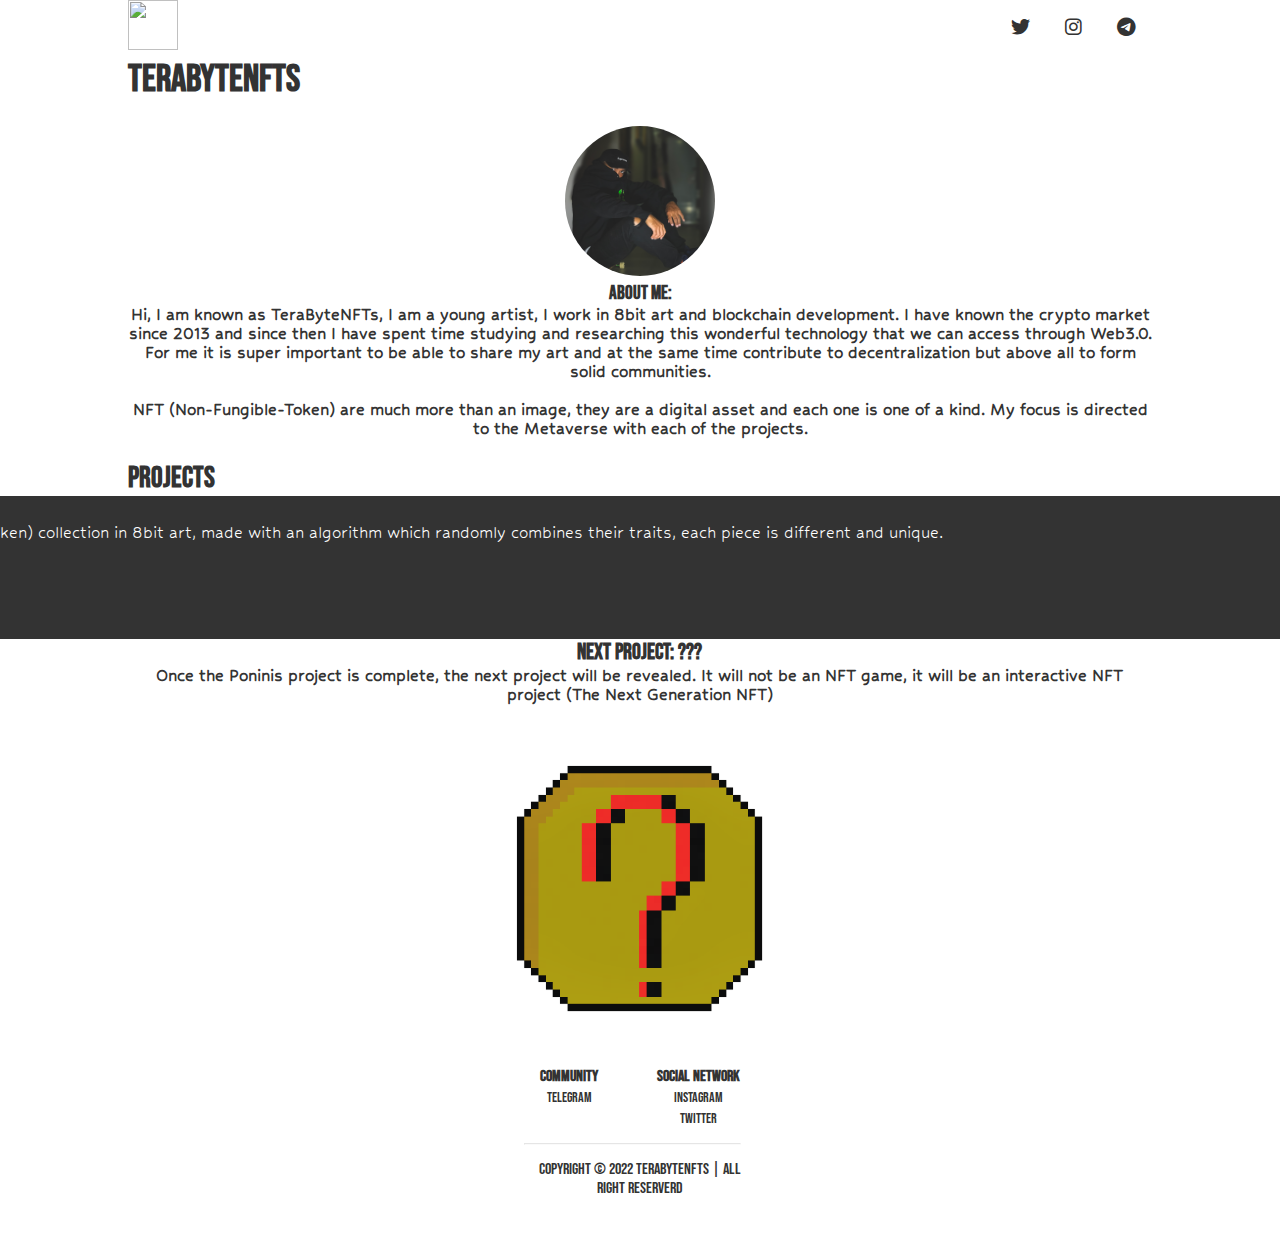
==== index.html @ f29d37ec "fix response" ====
<!DOCTYPE html>
<html lang="en">
<head>
    <meta charset="UTF-8">
    <link rel="icon" href="./public/favicon.ico" />
    <meta http-equiv="X-UA-Compatible" content="IE=edge">
    <meta name="viewport" content="width=device-width, initial-scale=1.0">
    <meta name="description"
    content="This is the official website of TeraByteNFTs, Find NFT Collections, NFT Communities, NFT Projects, Blockchain Development in 8bit art for the metaverse." />
  <link rel="manifest" href="./public/manifest.json">
  <link rel="stylesheet" href="https://cdnjs.cloudflare.com/ajax/libs/font-awesome/6.0.0-beta2/css/all.min.css">
  <script src="https://code.jquery.com/jquery-3.6.0.min.js"></script>
  <link rel="stylesheet" href="./css/style.css">
    <title>TeraByteNFTs</title>
</head>

<body>
    <navbar>
        <div class="container">
            <span class="menu-icon"><i class="fa-solid fa-bars"></i></span>
            <nav class="navegation redes">
                <ul>
                  <li><img src="https://storage.googleapis.com/poninis/terabytenfts_logo.svg" style="width: 50px; height: 50px;">
                  </li>
                </ul>
                <ul class="navbar-nav gap-4" id="SocialNetwork">
                  <li class="nav-item">
                    <a href="https://www.twitter.com/terabytenfts/" class="twitter" target="_blank" alt="Twitter"><i
                        class="fab fa-twitter"></i></a>
                  </li>
                  <li class="nav-item">
                    <a href="https://www.instagram.com/terabytenfts/" class="instagram" target="_blank" alt="Instagram"><i
                        class="fab fa-instagram"></i></a>
                  </li>
                  <li class="nav-item">
                    <a href="https://t.me/+BkspyxBucRgwZjVh" class="telegram" target="_blank" alt="Telegram"><i class="fab fa-telegram"></i></a>
                  </li>
                </ul>
            </nav>
        </div>
    </navbar>

    <header>
        <div class="container">
            <h1>TeraByteNFTs</h1>
        </div>
        <br>
        <div class="about container">
            <img src="./assets/tera.jpg" alt="TeraByteNFTs" style="border-radius: 100px; width: 150px; height: 150px;">
            <div class="aboutme">
            <ul>
                <h4>About Me:</h4>
                <p style="font-family: Hubballi, cursive; font-weight: 800;">
                  Hi, I am known as TeraByteNFTs, I am a young artist, I work in 8bit art and blockchain development.
                  I have known the crypto market since 2013 and since then I have spent time studying and researching this wonderful technology that we can access through Web3.0.
                  For me it is super important to be able to share my art and at the same time contribute to decentralization but above all to form solid communities.
                  <br><br>
                  NFT (Non-Fungible-Token) are much more than an image, they are a digital asset and each one is one of a kind.
                  My focus is directed to the Metaverse with each of the projects.
                </p>
            </ul>
            </div>
            <br>
        </div>
        <div class="container">
            <h2>Projects</h2>
        </div>
    </header>

    <section>
        <div class="infoSection container">
            <h3>Poninis:</h3>
            <p style="font-family: Hubballi, cursive;">
                Poninis is a NFT (Non-Fungible-Token) collection in 8bit art, 
                made with an algorithm which randomly combines their traits, 
                each piece is different and unique. <!-- For more info > <a href="https://poninis.com" target="_blank" style="color: #fff; text-decoration: none;">Click</a> < -->
            </p>
        </div>
        <br>
        <div class="slideNFT">
          <div class="slide-track">
            <div class="slide">
                <img src="https://storage.googleapis.com/poninis/assets%20poninis/2529.png">
            </div>
            <div class="slide">
                <img src="https://storage.googleapis.com/apinft/74a495a63a2e161338e0ab4cc1fd903c7edd083a">
            </div>
            <div class="slide">
                <img src="https://storage.googleapis.com/apinft/5f59f1e19a595c578b26fa6a75fa68b7216d62f0">
            </div>
            <div class="slide">
                <img src="https://storage.googleapis.com/poninis/assets%20poninis/3652.png">
            </div>
            <div class="slide">
                <img src="https://storage.googleapis.com/apinft/6ca893802d1cfb69ba311dc82d275d6dacc5520f">
            </div>
            <div class="slide">
                <img src="https://storage.googleapis.com/poninis/assets%20poninis/3087.png">
            </div>
            <div class="slide">
                <img src="https://storage.googleapis.com/poninis/assets%20poninis/4295.png">
            </div>
            <div class="slide">
                <img src="https://storage.googleapis.com/apinft/5cad403ae0e19ad06615a4509aabff33aa8fc659">
            </div>
            <div class="slide">
                <img src="https://storage.googleapis.com/poninis/assets%20poninis/3170.png">
            </div>
            
            <div class="slide">
              <img src="https://storage.googleapis.com/poninis/assets%20poninis/2529.png">
            </div>
            <div class="slide">
                <img src="https://storage.googleapis.com/apinft/74a495a63a2e161338e0ab4cc1fd903c7edd083a">
            </div>
            <div class="slide">
                <img src="https://storage.googleapis.com/apinft/5f59f1e19a595c578b26fa6a75fa68b7216d62f0">
            </div>
            <div class="slide">
                <img src="https://storage.googleapis.com/poninis/assets%20poninis/3652.png">
            </div>
            <div class="slide">
                <img src="https://storage.googleapis.com/apinft/6ca893802d1cfb69ba311dc82d275d6dacc5520f">
            </div>
            <div class="slide">
                <img src="https://storage.googleapis.com/poninis/assets%20poninis/3087.png">
            </div>
            <div class="slide">
                <img src="https://storage.googleapis.com/poninis/assets%20poninis/4295.png">
            </div>
            <div class="slide">
                <img src="https://storage.googleapis.com/apinft/5cad403ae0e19ad06615a4509aabff33aa8fc659">
            </div>
            <div class="slide">
                <img src="https://storage.googleapis.com/poninis/assets%20poninis/3170.png">
            </div>
          </div>
          <!-- NFT slide 2 -->
          <div class="slide-track2">
            <div class="slide">
              <img src="https://storage.googleapis.com/poninis/assets%20poninis/608.png">
            </div>
            <div class="slide">
                <img src="https://storage.googleapis.com/poninis/assets%20poninis/426.png">
            </div>
            <div class="slide">
                <img src="https://storage.googleapis.com/poninis/assets%20poninis/189.png">
            </div>
            <div class="slide">
                <img src="https://storage.googleapis.com/poninis/assets%20poninis/485.png">
            </div>
            <div class="slide">
                <img src="https://storage.googleapis.com/poninis/assets%20poninis/415.png">
            </div>
            <div class="slide">
                <img src="https://storage.googleapis.com/poninis/assets%20poninis/906.png">
            </div>
            <div class="slide">
                <img src="https://storage.googleapis.com/poninis/assets%20poninis/795.png">
            </div>
            <div class="slide">
                <img src="https://storage.googleapis.com/poninis/assets%20poninis/640.png">
            </div>
            <div class="slide">
                <img src="https://storage.googleapis.com/poninis/assets%20poninis/2741.png">
            </div>
            
            <div class="slide">
              <img src="https://storage.googleapis.com/poninis/assets%20poninis/608.png">
            </div>
            <div class="slide">
                <img src="https://storage.googleapis.com/poninis/assets%20poninis/426.png">
            </div>
            <div class="slide">
                <img src="https://storage.googleapis.com/poninis/assets%20poninis/189.png">
            </div>
            <div class="slide">
                <img src="https://storage.googleapis.com/poninis/assets%20poninis/485.png">
            </div>
            <div class="slide">
                <img src="https://storage.googleapis.com/poninis/assets%20poninis/415.png">
            </div>
            <div class="slide">
                <img src="https://storage.googleapis.com/poninis/assets%20poninis/906.png">
            </div>
            <div class="slide">
                <img src="https://storage.googleapis.com/poninis/assets%20poninis/795.png">
            </div>
            <div class="slide">
                <img src="https://storage.googleapis.com/poninis/assets%20poninis/640.png">
            </div>
            <div class="slide">
                <img src="https://storage.googleapis.com/poninis/assets%20poninis/2741.png">
            </div>
          </div>
        </div>
        <br>
    </section>

    <article>
        <div class="main container">
            <h3>Next Project: ???</h3>
            <div class="main2">
            <p style="font-family: Hubballi, cursive; font-weight: 800;">Once the Poninis project is complete, the next project will be revealed.
              It will not be an NFT game, it will be an interactive NFT project (The Next Generation NFT)</p>
            <div class="imgUnrevealed">
              <img class="unrevealed" src="./assets/unrevealed.png" alt="???">
            </div>
            </div>
        </div>
    </article>

    <footer>
      <div class='Footer'>
        <div class="container">
          <div class="FooterContainer ContactFooter">
            <ul>
              <li class="FooterContact">
                <h6>Community</h6>
                <a class="link" style="text-decoration:none" target="_blank" href="https://t.me/+BkspyxBucRgwZjVh">Telegram</a>
                <br><br>
              </li>
              <li class="FooterContact">
                <h6>Social Network</h6>
                <a class="link" style="text-decoration:none" target="_blank" href="https://www.instagram.com/terabytenfts/">Instagram</a>
                <br />
                <a class="link" style="text-decoration:none" target="_blank" href="https://www.twitter.com/terabytenfts/">Twitter</a>
              </li>
            </ul>
          </div>
          <hr style="margin: 15px 15px 15px 0;">
          <div class="FooterContainer">
            <ul>
              <li>
                <h6 style="font-weight: 400;">Copyright © 2022 TeraByteNFTs | All Right Reserverd</h6>
              </li>
            </ul>
          </div>
        </div>
      </div>
    </footer>
    
    <a class="gotoup" href="#"><i class="fa-solid fa-angles-up"></i></a>
    <!--scripts-->
    <script src="./src/gotoup.js"></script>
    <script src="./src/menu.js"></script>
</body>
</html>
---- css/style.css ----
@import url('https://fonts.googleapis.com/css2?family=Bebas+Neue&family=Hubballi&display=swap');

* {
    margin: 0;
    padding: 0;
    box-sizing: border-box;
    font-family: Bebas Neue, cursive;
}

html {
    scroll-behavior: smooth;
    height: 100%;
}

body {
    background: #fff;
    color: #333;
    font-size: 1.2rem;
    min-height: 100vh;
    margin: 0;
    place-items: center;
}

.container {
    width: 80%;
    max-width: 200vh;
    margin: 0 auto;
}

.navegation {
    width: 100%;
}

.navegation ul li {
    display: block;
}

.navegation ul li a {
    display: block;
    padding: 0.5rem 0;
    transition: all 0.4s linear;
    text-decoration: none;
}

.navegation a:hover {
    opacity: 65%;
}

.menu-icon {
    display: block;
    cursor: pointer;
    padding: 0.5rem 1rem;
}

.navegation ul {
    display: none;
}

.navegation ul.show {
    display: block;
}

.navegation .buttonlink {
    color: #666;
}

.redes {
    display: flex;
    justify-content: initial;
    align-items: flex-start;
    flex-direction: column;
}

#SocialNetwork a {
    color: #333;
    transition: transform 0.4s;
}

#SocialNetwork a.twitter:hover {
    color: #1DA1F2;
    transform: scale(1.3);
    opacity: 85%;
}

#SocialNetwork a.instagram:hover {
    color: #C13584;
    transform: scale(1.3);
    opacity: 85%;
}

#SocialNetwork a.telegram:hover {
    color: #0088cc;
    transform: scale(1.3);
    opacity: 85%;
}

.about {
    display: grid;
    grid-template-columns: 1fr;
    gap: 5%;
}

section {
    background: #333;
    color: #ffffff;
}

.infoSection a {
    transition: transform 0.4s;
}

.infoSection a:hover {
    color: #333;
    transform: scale(1.3);
    opacity: 85%;
}

.slideNFT {
    display: grid;
    width: 100%;
    margin: auto;
    position: relative;
    place-items: center;
    overflow: hidden;
    flex: 1;
    grid-template-columns: 1fr;
    grid-template-rows: auto;
    grid-gap: 5px;
}

.slide-track {
    display: flex;
    width: calc(208px * 18);
    gap: 15px;
    animation: scroll 40s linear infinite;
}

.slide-track2 {
    display: flex;
    width: calc(208px * 18);
    gap: 15px;
    animation: nft 40s linear reverse infinite;
}

.slide-track:hover {
    animation-play-state: paused;
}

.slide-track2:hover {
    animation-play-state: paused;
}

.slideNFT img {
    width: 193px;
    border-radius: 15px;
}

.slide {
    align-items: center;
    perspective: 100px;
}

@keyframes scroll {
    0% {
        transform: translateX(0);
    }
    100% {
        transform: translateX(calc(-208px * 9));
    }
}

@keyframes nft {
    0% {
        transform: translateX(0);
    }
    100% {
        transform: translateX(calc(-208px * 9));
    }
}

.main2 {
    display: grid;
    grid-template-columns: 1fr;
    gap: 5%;
}

.unrevealed {
    width: 193px;
}

.imgUnrevealed {
    display: flex;
    justify-content: center;
    margin-top: 20px;
}

.gotoup {
    position: fixed;
    width: 50px;
    height: 50px;
    background: #333;
    bottom: 40px;
    right: 50px;
    border: 1px solid #333;
    border-radius: 15px;

    text-decoration: none;
    text-align: center;
    line-height: 50px;
    color: #fff;
    font-size: 28px;
    opacity: 50%;
    cursor: pointer;
    display: none;
}

.Footer {
    text-align: center;
    min-height: 20vh;
    margin: 50px 0 15px 0;
    font-size: 18px;
}

.Footer h6 {
    font-size: 16px;
}

.FooterContainer ul li {
    display: inline-block;
}

.Footer ul {
    display: flex;
    flex: content;
    gap: 25%;
    align-items: center;
    justify-content: center;
}

.FooterContainer {
    list-style: none;
}

.Footer a {
    font-size: 14px;
}

hr {
    opacity: 25%;
}

a {
    color: #333;
    transition: transform 0.4s;
}

.link:hover {
    color: #333;
    transform: scale(1.1);
    opacity: 65%;
      
}

@media (min-width: 970px) {
    .about {
        display: block;
        align-items: center;
        text-align: center;
    }

    .menu-icon {
        display: none;
    }

    .navegation ul {
        display: block;
    }

    .navegation ul {
        margin: 0;
        padding: 0;
        list-style: none;
    }
    
    .navegation ul li {
        display: inline-block;
    }
    
    .navegation ul li a {
        display: block;
        padding: 0.5rem 1rem;
        transition: all 0.4s linear;
    }
    
    .navegation a:hover {
        opacity: 65%;
    }

    .redes {
        justify-content: space-between;
        align-items: center;
        flex-direction: row;
    }

    .slideNFT {
        width: 100%;
    }
    
    .slideNFT img {
        width: 293px;
    }

    .slide-track {
        width: calc(308px * 18);
    }

    .slide-track2 {
        width: calc(308px * 18);
    }

    @keyframes scroll {
        0% {
            transform: translateX(0);
        }
        100% {
            transform: translateX(calc(-308px * 9));
        }
    }

    @keyframes nft {
        0% {
            transform: translateX(0);
        }
        100% {
            transform: translateX(calc(-308px * 9));
        }
    }

    .main {
        display: block;
        align-items: center;
        text-align: center;
    }

    .imgUnrevealed {
        margin-top: 20px;
    }

    .unrevealed {
        width: 293px;
    }
}
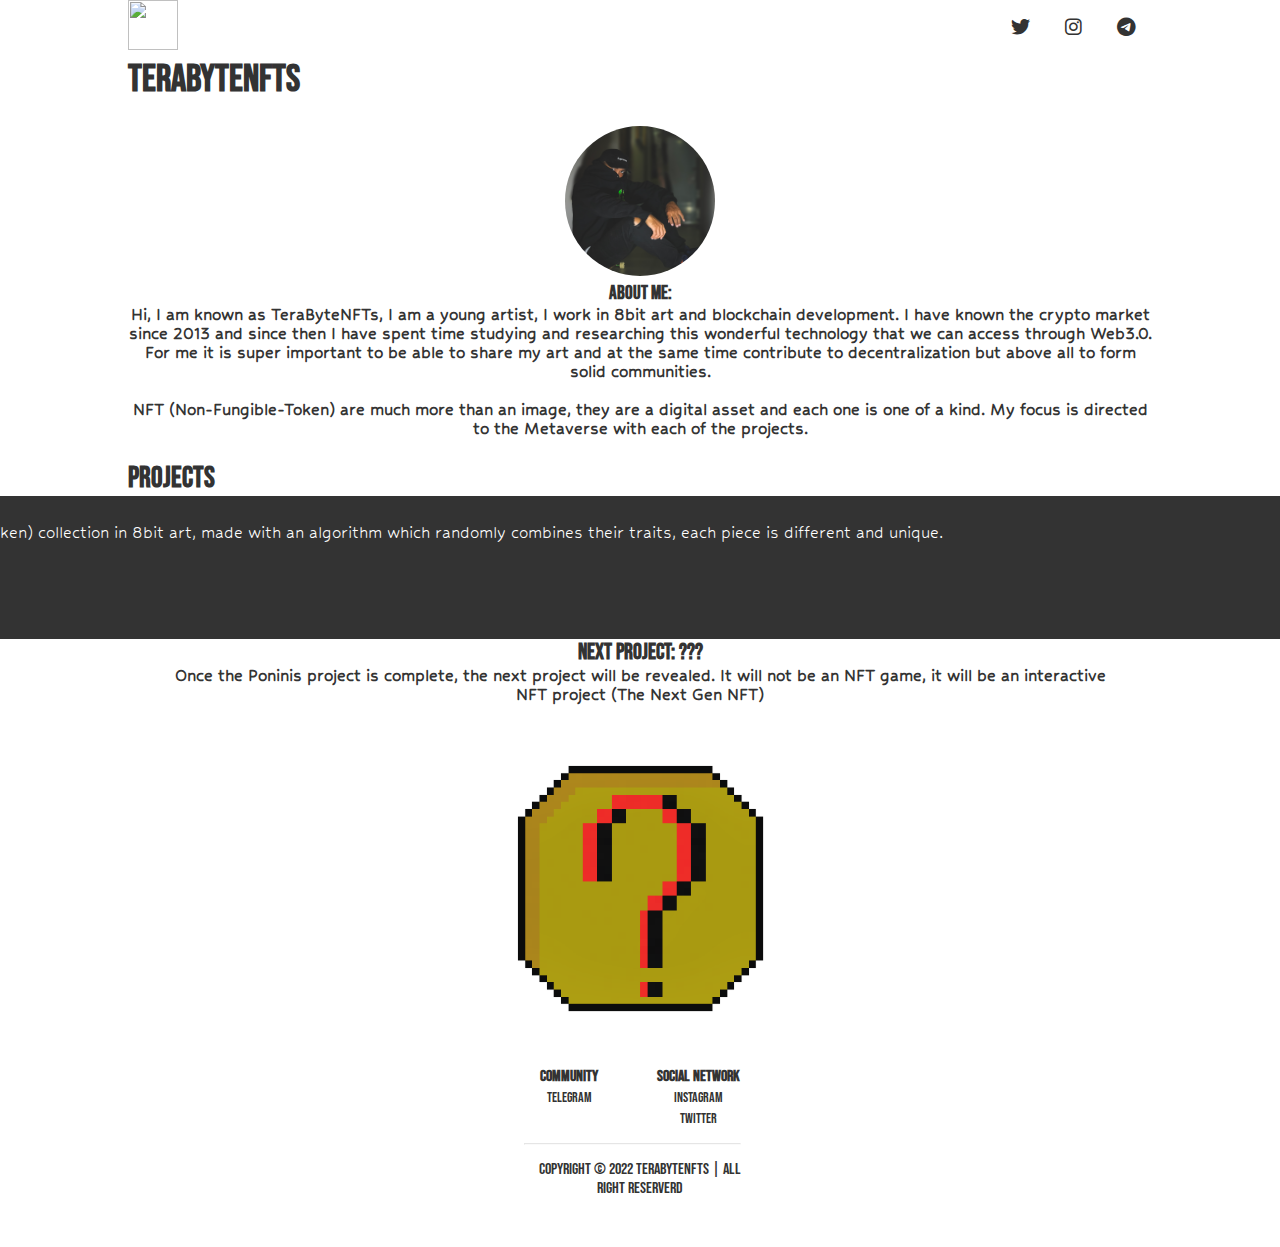
==== commit eb1634e8: "fix" ====
--- a/index.html
+++ b/index.html
@@ -202,7 +202,7 @@
             <h3>Next Project: ???</h3>
             <div class="main2">
             <p style="font-family: Hubballi, cursive; font-weight: 800;">Once the Poninis project is complete, the next project will be revealed.
-              It will not be an NFT game, it will be an interactive NFT project (The Next Generation NFT)</p>
+              It will not be an NFT game, it will be an interactive NFT project (The Next Gen NFT)</p>
             <div class="imgUnrevealed">
               <img class="unrevealed" src="./assets/unrevealed.png" alt="???">
             </div>
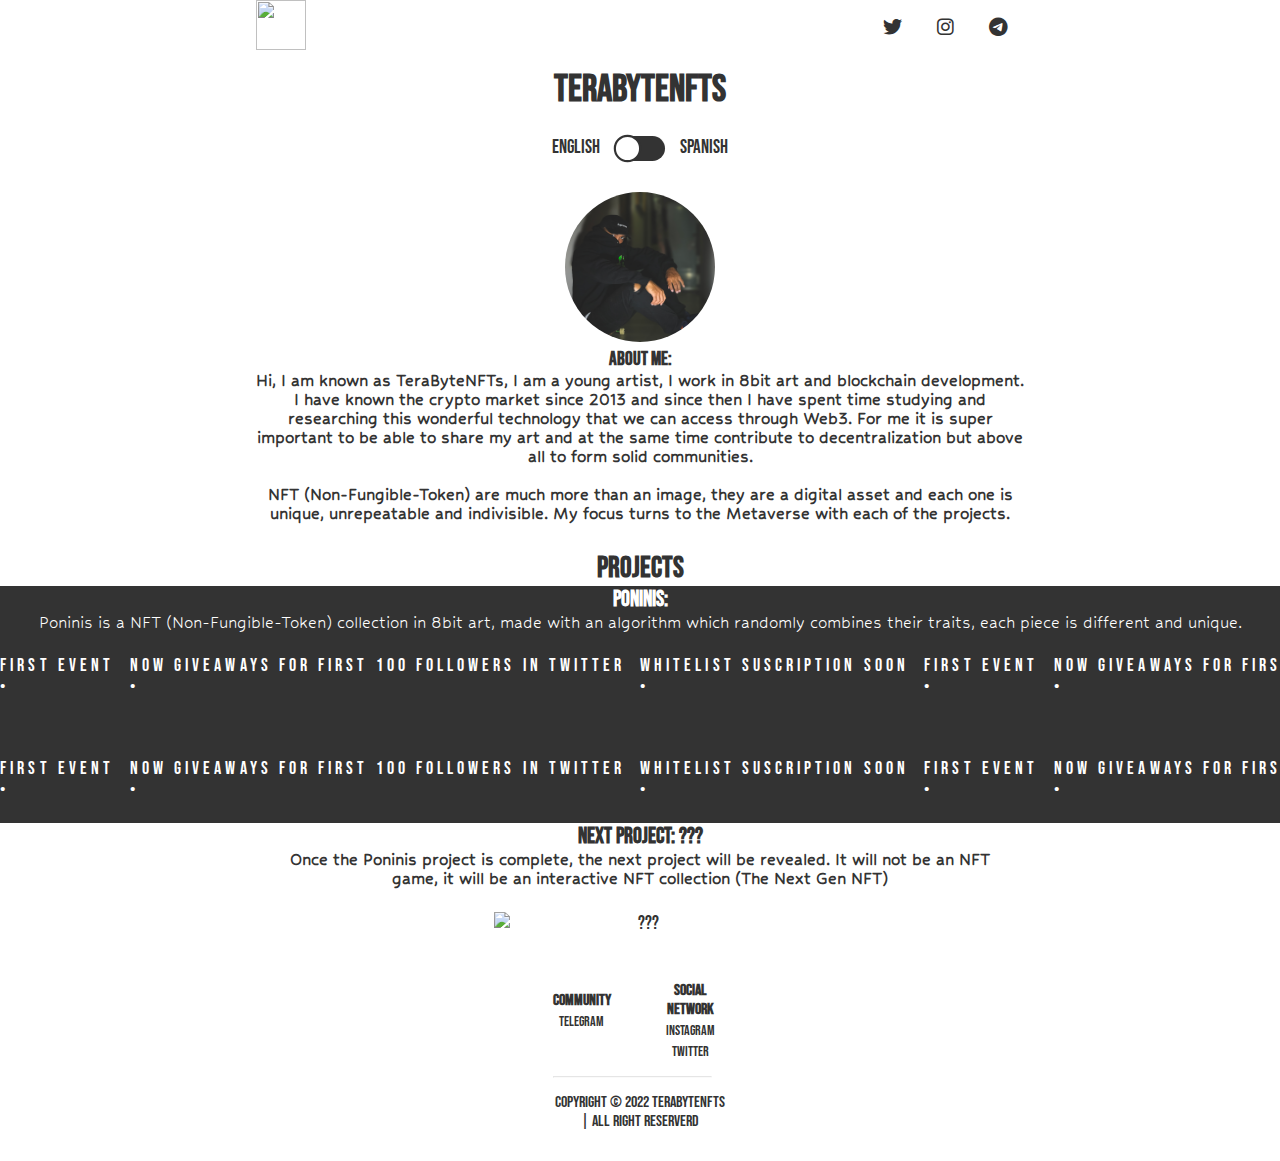
==== commit 12d13600: "update v2" ====
--- a/index.html
+++ b/index.html
@@ -41,8 +41,18 @@
     </navbar>
 
     <header>
-        <div class="container">
-            <h1>TeraByteNFTs</h1>
+        <div class="containerTitle">
+            <div class="titleheader">
+                <h1>TeraByteNFTs</h1>
+            </div>
+            <br>
+            <top class="TopBar">
+                <div class="EnEs">
+                    <span class="en">English</span>
+                      <input type="checkbox" class="check">
+                    <span class="es">Spanish</span>
+                </div>
+            </top>
         </div>
         <br>
         <div class="about container">
@@ -52,17 +62,17 @@
                 <h4>About Me:</h4>
                 <p style="font-family: Hubballi, cursive; font-weight: 800;">
                   Hi, I am known as TeraByteNFTs, I am a young artist, I work in 8bit art and blockchain development.
-                  I have known the crypto market since 2013 and since then I have spent time studying and researching this wonderful technology that we can access through Web3.0.
+                  I have known the crypto market since 2013 and since then I have spent time studying and researching this wonderful technology that we can access through Web3.
                   For me it is super important to be able to share my art and at the same time contribute to decentralization but above all to form solid communities.
                   <br><br>
-                  NFT (Non-Fungible-Token) are much more than an image, they are a digital asset and each one is one of a kind.
-                  My focus is directed to the Metaverse with each of the projects.
+                  NFT (Non-Fungible-Token) are much more than an image, they are a digital asset and each one is unique, unrepeatable and indivisible.
+                  My focus turns to the Metaverse with each of the projects.
                 </p>
             </ul>
             </div>
             <br>
         </div>
-        <div class="container">
+        <div class="ProjectTitle container">
             <h2>Projects</h2>
         </div>
     </header>
@@ -78,6 +88,64 @@
         </div>
         <br>
         <div class="slideNFT">
+          <div class="slide-text1">
+            <div class="slide-text">
+                <h6>Whitelist Suscription Soon •</h6>
+            </div>
+            <div class="slide-text">
+                <h6>First Event •</h6>
+            </div>
+            <div class="slide-text">
+                <h6>Now Giveaways For First 100 Followers In Twitter •</h6>
+            </div>
+            <div class="slide-text">
+                <h6>Whitelist Suscription Soon •</h6>
+            </div>
+            <div class="slide-text">
+                <h6>First Event •</h6>
+            </div>
+            <div class="slide-text">
+                <h6>Now Giveaways For First 100 Followers In Twitter •</h6>
+            </div>
+            <div class="slide-text">
+                <h6>Whitelist Suscription Soon •</h6>
+            </div>
+            <div class="slide-text">
+                <h6>First Event •</h6>
+            </div>
+            <div class="slide-text">
+                <h6>Now Giveaways For First 100 Followers In Twitter •</h6>
+            </div>
+
+            <div class="slide-text">
+                <h6>Whitelist Suscription Soon •</h6>
+            </div>
+            <div class="slide-text">
+                <h6>First Event •</h6>
+            </div>
+            <div class="slide-text">
+                <h6>Now Giveaways For First 100 Followers In Twitter •</h6>
+            </div>
+            <div class="slide-text">
+                <h6>Whitelist Suscription Soon •</h6>
+            </div>
+            <div class="slide-text">
+                <h6>First Event •</h6>
+            </div>
+            <div class="slide-text">
+                <h6>Now Giveaways For First 100 Followers In Twitter •</h6>
+            </div>
+            <div class="slide-text">
+                <h6>Whitelist Suscription Soon •</h6>
+            </div>
+            <div class="slide-text">
+                <h6>First Event •</h6>
+            </div>
+            <div class="slide-text">
+                <h6>Now Giveaways For First 100 Followers In Twitter •</h6>
+            </div>
+          </div>  
+
           <div class="slide-track">
             <div class="slide">
                 <img src="https://storage.googleapis.com/poninis/assets%20poninis/2529.png">
@@ -191,6 +259,64 @@
             </div>
             <div class="slide">
                 <img src="https://storage.googleapis.com/poninis/assets%20poninis/2741.png">
+            </div>
+          </div>
+
+          <div class="slide-text2">
+            <div class="slide-text">
+                <h6>Whitelist Suscription Soon •</h6>
+            </div>
+            <div class="slide-text">
+                <h6>First Event •</h6>
+            </div>
+            <div class="slide-text">
+                <h6>Now Giveaways For First 100 Followers In Twitter •</h6>
+            </div>
+            <div class="slide-text">
+                <h6>Whitelist Suscription Soon •</h6>
+            </div>
+            <div class="slide-text">
+                <h6>First Event •</h6>
+            </div>
+            <div class="slide-text">
+                <h6>Now Giveaways For First 100 Followers In Twitter •</h6>
+            </div>
+            <div class="slide-text">
+                <h6>Whitelist Suscription Soon •</h6>
+            </div>
+            <div class="slide-text">
+                <h6>First Event •</h6>
+            </div>
+            <div class="slide-text">
+                <h6>Now Giveaways For First 100 Followers In Twitter •</h6>
+            </div>
+
+            <div class="slide-text">
+                <h6>Whitelist Suscription Soon •</h6>
+            </div>
+            <div class="slide-text">
+                <h6>First Event •</h6>
+            </div>
+            <div class="slide-text">
+                <h6>Now Giveaways For First 100 Followers In Twitter •</h6>
+            </div>
+            <div class="slide-text">
+                <h6>Whitelist Suscription Soon •</h6>
+            </div>
+            <div class="slide-text">
+                <h6>First Event •</h6>
+            </div>
+            <div class="slide-text">
+                <h6>Now Giveaways For First 100 Followers In Twitter •</h6>
+            </div>
+            <div class="slide-text">
+                <h6>Whitelist Suscription Soon •</h6>
+            </div>
+            <div class="slide-text">
+                <h6>First Event •</h6>
+            </div>
+            <div class="slide-text">
+                <h6>Now Giveaways For First 100 Followers In Twitter •</h6>
             </div>
           </div>
         </div>
@@ -202,9 +328,9 @@
             <h3>Next Project: ???</h3>
             <div class="main2">
             <p style="font-family: Hubballi, cursive; font-weight: 800;">Once the Poninis project is complete, the next project will be revealed.
-              It will not be an NFT game, it will be an interactive NFT project (The Next Gen NFT)</p>
+             It will not be an NFT game, it will be an interactive NFT collection (The Next Gen NFT)</p>
             <div class="imgUnrevealed">
-              <img class="unrevealed" src="./assets/unrevealed.png" alt="???">
+              <img class="unrevealed" src="https://storage.googleapis.com/poninis/unrevealed.svg" alt="???">
             </div>
             </div>
         </div>
@@ -244,5 +370,6 @@
     <!--scripts-->
     <script src="./src/gotoup.js"></script>
     <script src="./src/menu.js"></script>
+    <script src="./src/enes.js"></script>
 </body>
 </html>--- a/css/style.css
+++ b/css/style.css
@@ -23,7 +23,7 @@
 }
 
 .container {
-    width: 80%;
+    width: 60%;
     max-width: 200vh;
     margin: 0 auto;
 }
@@ -95,10 +95,79 @@
     opacity: 85%;
 }
 
+.containerTitle {
+    text-align: center;
+    width: 80%;
+    max-width: 200vh;
+    margin: 0 auto;
+    padding: 10px;
+}
+
+.EnEs {
+    text-align: center;
+    display: flex;
+    flex: content;
+    justify-content: center;
+    gap: 15px;
+    font-family: Hubballi, cursive;
+}
+
+.en {
+    color: #333;
+}
+
+.es {
+    color: #333;
+}
+
+.check {
+    position: relative;
+    width: 50px;
+    outline: none;
+    -webkit-appearance: none;
+    box-shadow: inset 0 0 5px rgba(0,0,0,.2);
+    border-radius: 25px;
+}
+
+.check:before {
+    content: '';
+    position: absolute;
+    width: 50px;
+    height: 25px;
+    background: #333;
+    border-radius: 25px;
+}
+
+.check:after {
+    content: '';
+    position: absolute;
+    width: 25px;
+    height: 25px;
+    background: #fff;
+    border-radius: 25px;
+    transform: scale(1.1);
+    transition: 0.25s;
+    border: 2px solid #333;
+    box-sizing: border-box;
+}
+
+.check:checked:after {
+    left: 25px;
+    border: 2px solid #333;
+}
+
+.check:checked:before {
+    background: rgb(165, 165, 165);
+}
+
 .about {
     display: grid;
     grid-template-columns: 1fr;
     gap: 5%;
+}
+
+.ProjectTitle {
+    margin-top: 5px;
 }
 
 section {
@@ -161,6 +230,25 @@
     perspective: 100px;
 }
 
+.slide-text1 {
+    display: flex;
+    width: calc(208px * 18);
+    animation: text1 40s reverse linear infinite;
+    position: relative;
+}
+
+.slide-text2 {
+    display: flex;
+    width: calc(208px * 18);
+    animation: text2 40s linear infinite;
+    position: relative;
+}
+
+.slide-text h6 {
+    letter-spacing: 2.51px;
+    font-weight: 500;
+}
+
 @keyframes scroll {
     0% {
         transform: translateX(0);
@@ -171,6 +259,24 @@
 }
 
 @keyframes nft {
+    0% {
+        transform: translateX(0);
+    }
+    100% {
+        transform: translateX(calc(-208px * 9));
+    }
+}
+
+@keyframes text1 {
+    0% {
+        transform: translateX(0);
+    }
+    100% {
+        transform: translateX(calc(-208px * 9));
+    }
+}
+
+@keyframes text2 {
     0% {
         transform: translateX(0);
     }
@@ -303,6 +409,11 @@
         flex-direction: row;
     }
 
+    .ProjectTitle,
+    .infoSection {
+        text-align: center;
+    }
+
     .slideNFT {
         width: 100%;
     }
@@ -319,6 +430,19 @@
         width: calc(308px * 18);
     }
 
+    .slide-text1 {
+        width: calc(308px * 18);
+    }
+    
+    .slide-text2 {
+        width: calc(308px * 18);
+    }
+
+    .slide-text h6 {
+        letter-spacing: 4.07px;
+        font-size: 18px;
+    }
+
     @keyframes scroll {
         0% {
             transform: translateX(0);
@@ -329,6 +453,24 @@
     }
 
     @keyframes nft {
+        0% {
+            transform: translateX(0);
+        }
+        100% {
+            transform: translateX(calc(-308px * 9));
+        }
+    }
+
+    @keyframes text1 {
+        0% {
+            transform: translateX(0);
+        }
+        100% {
+            transform: translateX(calc(-308px * 9));
+        }
+    }
+
+    @keyframes text2 {
         0% {
             transform: translateX(0);
         }
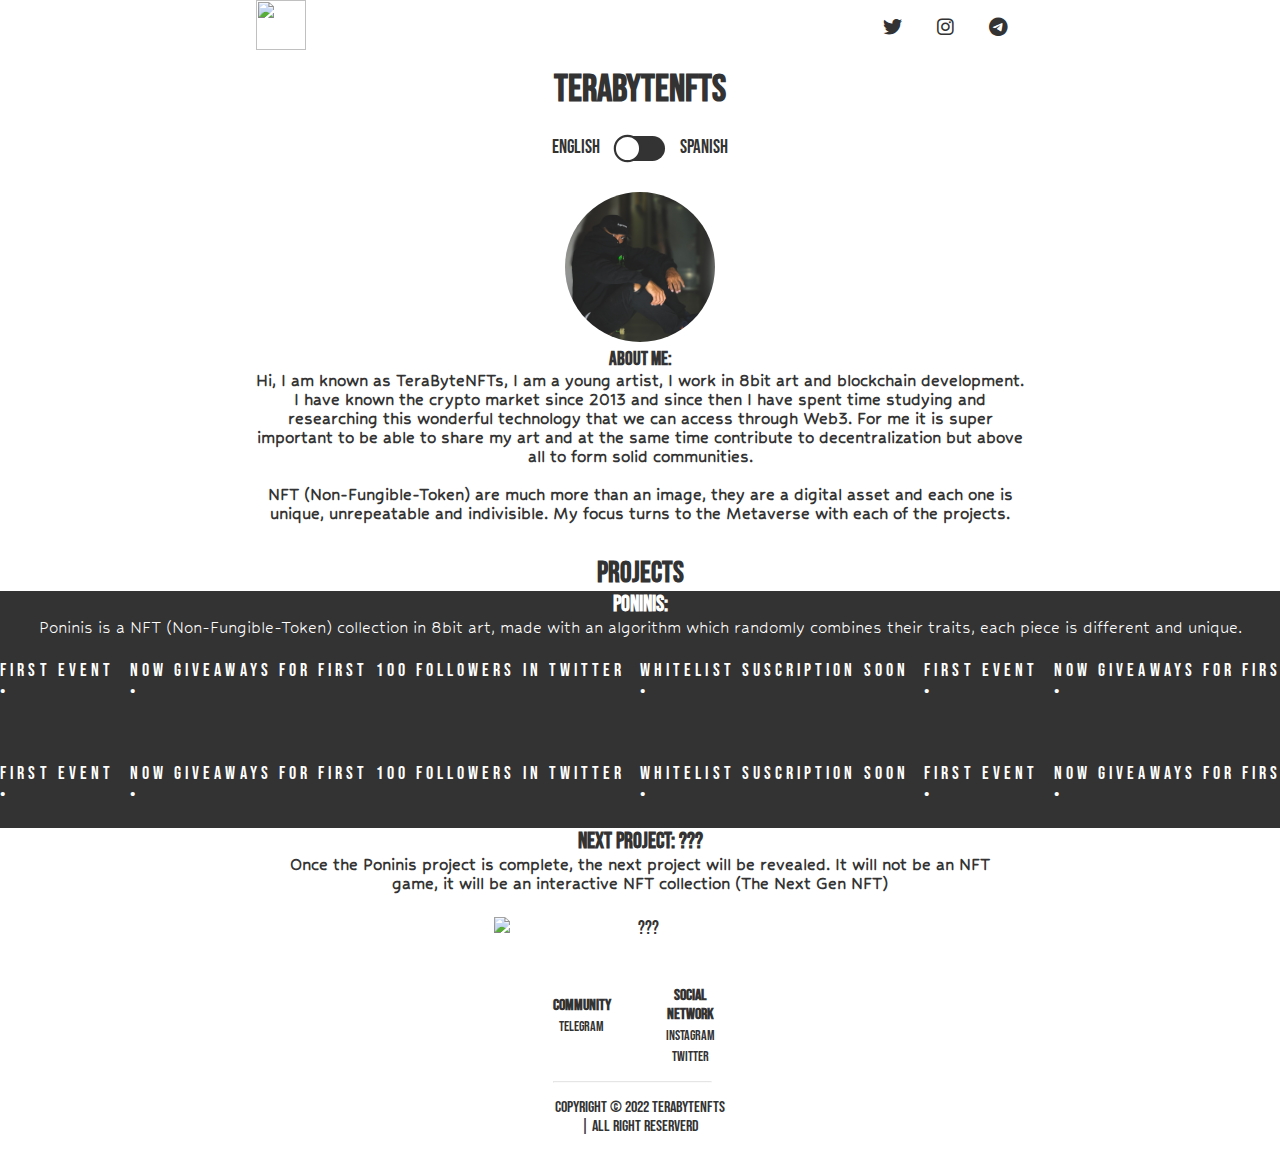
==== commit ec06207e: "Fix update v2" ====
--- a/index.html
+++ b/index.html
@@ -1,14 +1,23 @@
 <!DOCTYPE html>
 <html lang="en">
 <head>
-    <meta charset="UTF-8">
-    <link rel="icon" href="./public/favicon.ico" />
-    <meta http-equiv="X-UA-Compatible" content="IE=edge">
-    <meta name="viewport" content="width=device-width, initial-scale=1.0">
-    <meta name="description"
-    content="This is the official website of TeraByteNFTs, Find NFT Collections, NFT Communities, NFT Projects, Blockchain Development in 8bit art for the metaverse." />
+  <meta charset="UTF-8">
+  <link rel="icon" href="./public/favicon.ico" />
+  <meta http-equiv="X-UA-Compatible" content="IE=edge">
+  <meta name="viewport" content="width=device-width, initial-scale=1.0">
+  <meta name="description"
+  content="This is the official website of TeraByteNFTs, Find NFT Collections, NFT Communities, NFT Projects, Blockchain Development in 8bit art for the metaverse." />
   <link rel="manifest" href="./public/manifest.json">
   <link rel="stylesheet" href="https://cdnjs.cloudflare.com/ajax/libs/font-awesome/6.0.0-beta2/css/all.min.css">
+  <!-- Global site tag (gtag.js) - Google Analytics -->
+  <script async src="https://www.googletagmanager.com/gtag/js?id=G-EJZE94XSX4"></script>
+  <script>
+  window.dataLayer = window.dataLayer || [];
+  function gtag(){dataLayer.push(arguments);}
+  gtag('js', new Date());
+
+  gtag('config', 'G-EJZE94XSX4');
+  </script>
   <script src="https://code.jquery.com/jquery-3.6.0.min.js"></script>
   <link rel="stylesheet" href="./css/style.css">
     <title>TeraByteNFTs</title>
--- a/css/style.css
+++ b/css/style.css
@@ -167,7 +167,7 @@
 }
 
 .ProjectTitle {
-    margin-top: 5px;
+    margin-top: 10px;
 }
 
 section {
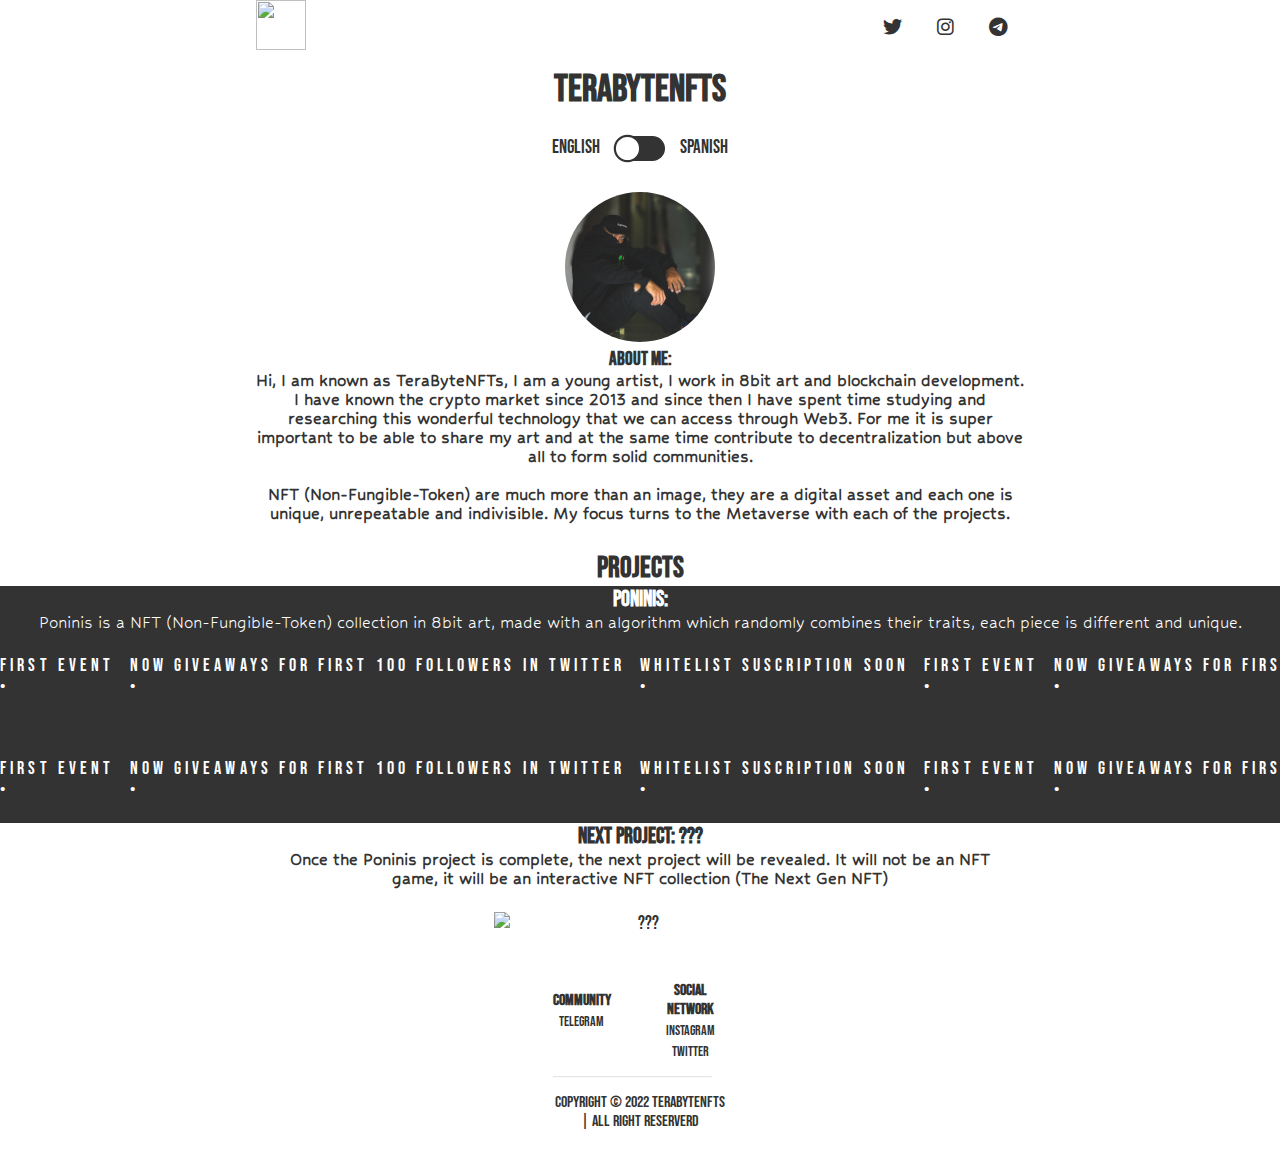
==== commit 3ff9ab6d: "Fix2 update v2" ====
--- a/index.html
+++ b/index.html
@@ -25,7 +25,7 @@
 
 <body>
     <navbar>
-        <div class="container">
+        <div class="containerNav">
             <span class="menu-icon"><i class="fa-solid fa-bars"></i></span>
             <nav class="navegation redes">
                 <ul>
@@ -65,19 +65,21 @@
         </div>
         <br>
         <div class="about container">
-            <img src="./assets/tera.jpg" alt="TeraByteNFTs" style="border-radius: 100px; width: 150px; height: 150px;">
+            <div class="picAbout">
+                <img src="./assets/tera.jpg" alt="TeraByteNFTs" style="border-radius: 100px; width: 150px; height: 150px;">
+            </div>
             <div class="aboutme">
-            <ul>
-                <h4>About Me:</h4>
-                <p style="font-family: Hubballi, cursive; font-weight: 800;">
-                  Hi, I am known as TeraByteNFTs, I am a young artist, I work in 8bit art and blockchain development.
-                  I have known the crypto market since 2013 and since then I have spent time studying and researching this wonderful technology that we can access through Web3.
-                  For me it is super important to be able to share my art and at the same time contribute to decentralization but above all to form solid communities.
-                  <br><br>
-                  NFT (Non-Fungible-Token) are much more than an image, they are a digital asset and each one is unique, unrepeatable and indivisible.
-                  My focus turns to the Metaverse with each of the projects.
-                </p>
-            </ul>
+                <ul>
+                    <h4>About Me:</h4>
+                    <p style="font-family: Hubballi, cursive; font-weight: 800;">
+                    Hi, I am known as TeraByteNFTs, I am a young artist, I work in 8bit art and blockchain development.
+                    I have known the crypto market since 2013 and since then I have spent time studying and researching this wonderful technology that we can access through Web3.
+                    For me it is super important to be able to share my art and at the same time contribute to decentralization but above all to form solid communities.
+                    <br><br>
+                    NFT (Non-Fungible-Token) are much more than an image, they are a digital asset and each one is unique, unrepeatable and indivisible.
+                    My focus turns to the Metaverse with each of the projects.
+                    </p>
+                </ul>
             </div>
             <br>
         </div>
--- a/css/style.css
+++ b/css/style.css
@@ -24,6 +24,12 @@
 
 .container {
     width: 60%;
+    max-width: 200vh;
+    margin: 0 auto;
+}
+
+.containerNav {
+    width: 90%;
     max-width: 200vh;
     margin: 0 auto;
 }
@@ -125,8 +131,8 @@
     width: 50px;
     outline: none;
     -webkit-appearance: none;
-    box-shadow: inset 0 0 5px rgba(0,0,0,.2);
-    border-radius: 25px;
+    /*box-shadow: inset 0 0 5px rgba(0,0,0,.2);
+    border-radius: 25px;*/
 }
 
 .check:before {
@@ -160,6 +166,10 @@
     background: rgb(165, 165, 165);
 }
 
+.picAbout {
+    text-align: center;
+}
+
 .about {
     display: grid;
     grid-template-columns: 1fr;
@@ -167,7 +177,7 @@
 }
 
 .ProjectTitle {
-    margin-top: 10px;
+    margin-top: 25px;
 }
 
 section {
@@ -375,6 +385,14 @@
         text-align: center;
     }
 
+    .ProjectTitle {
+        margin-top: 5px;
+    }
+
+    .containerNav {
+        width: 60%;
+    }
+
     .menu-icon {
         display: none;
     }
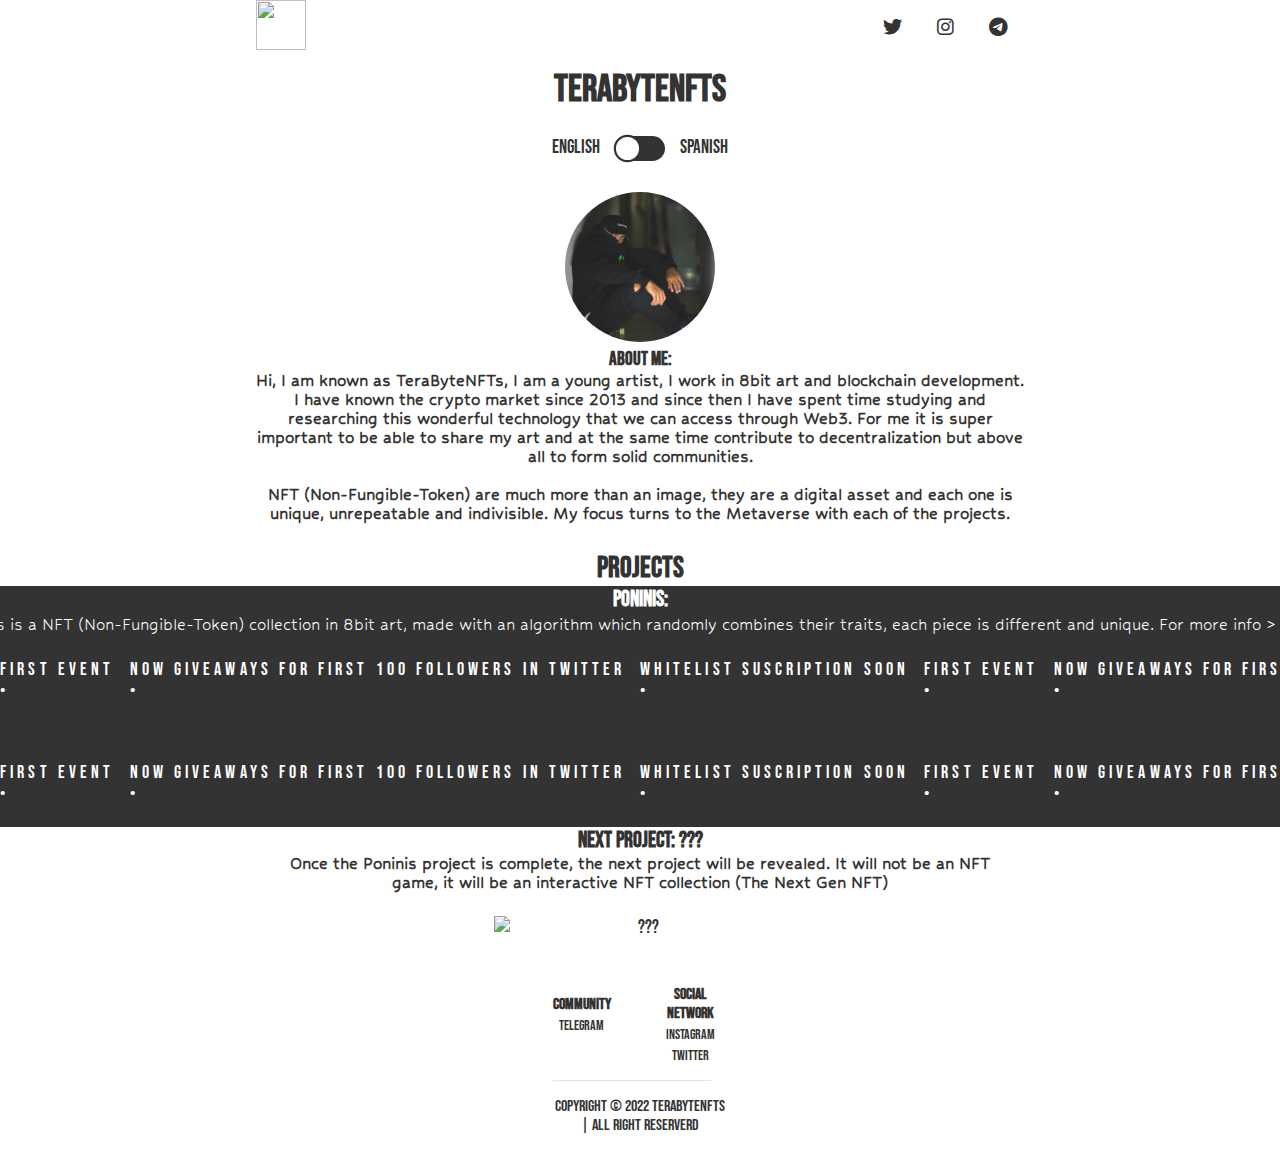
==== commit 2a3a0874: "fix finish update" ====
--- a/index.html
+++ b/index.html
@@ -94,7 +94,7 @@
             <p style="font-family: Hubballi, cursive;">
                 Poninis is a NFT (Non-Fungible-Token) collection in 8bit art, 
                 made with an algorithm which randomly combines their traits, 
-                each piece is different and unique. <!-- For more info > <a href="https://poninis.com" target="_blank" style="color: #fff; text-decoration: none;">Click</a> < -->
+                each piece is different and unique. For more info > <a href="https://www.poninis.com" target="_blank" style="color: #fff; text-decoration: none;">Click</a> < 
             </p>
         </div>
         <br>
--- a/css/style.css
+++ b/css/style.css
@@ -159,7 +159,7 @@
 
 .check:checked:after {
     left: 25px;
-    border: 2px solid #333;
+    /*border: 2px solid #333;*/
 }
 
 .check:checked:before {
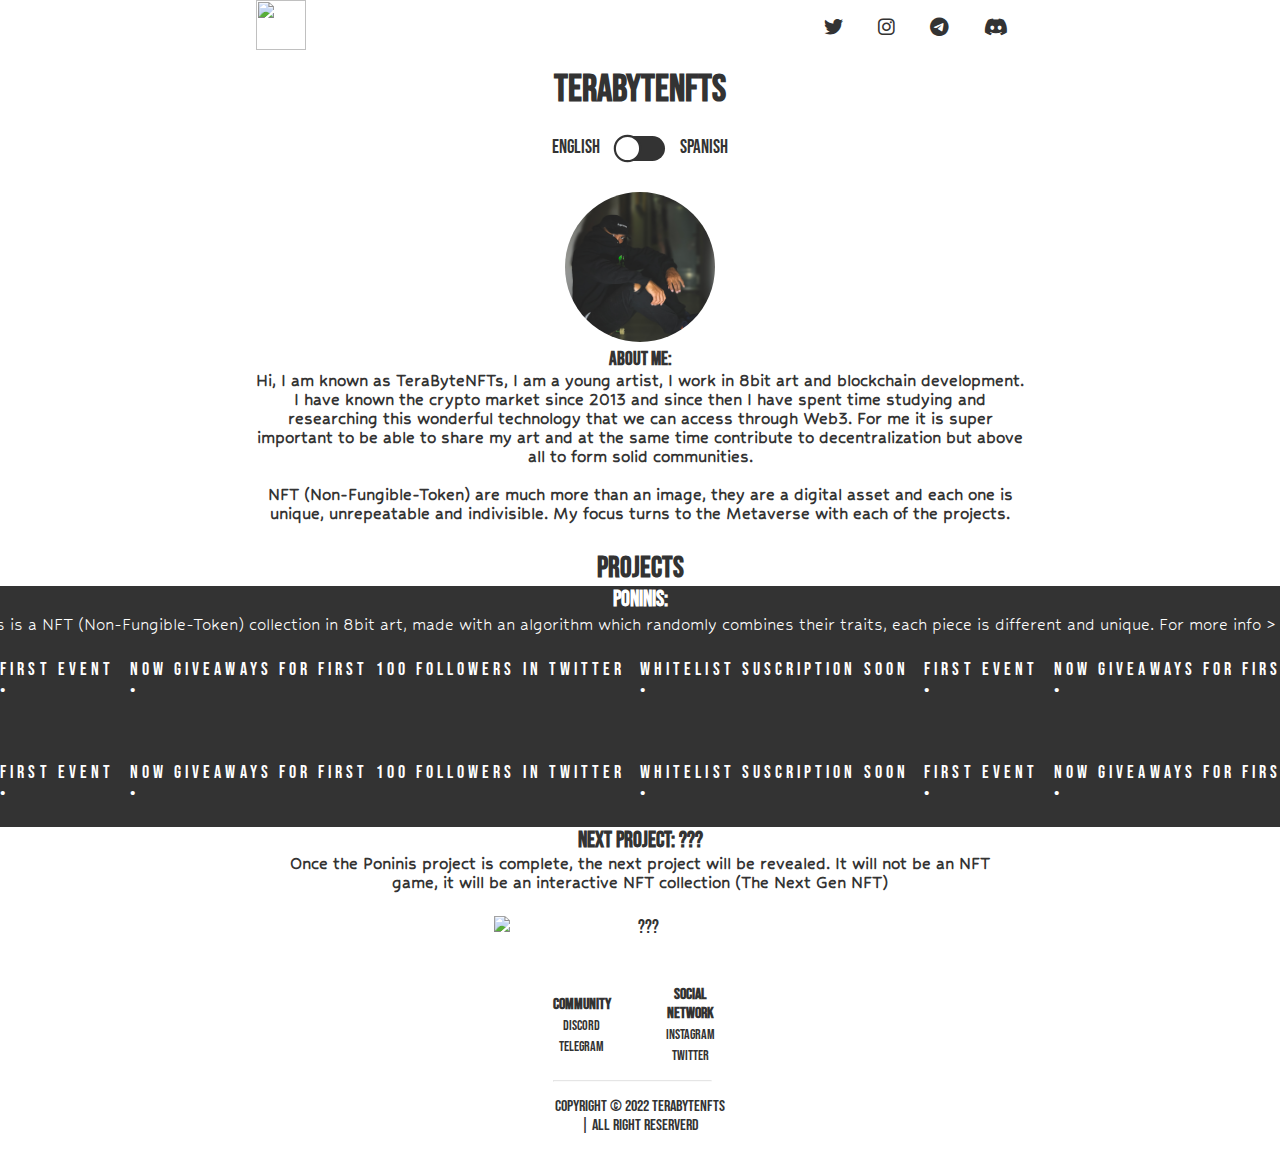
==== commit 72db7352: "fix colo click update" ====
--- a/index.html
+++ b/index.html
@@ -42,7 +42,10 @@
                         class="fab fa-instagram"></i></a>
                   </li>
                   <li class="nav-item">
-                    <a href="https://t.me/+BkspyxBucRgwZjVh" class="telegram" target="_blank" alt="Telegram"><i class="fab fa-telegram"></i></a>
+                    <a href="https://t.me/poninisannouncement" class="telegram" target="_blank" alt="Telegram"><i class="fab fa-telegram"></i></a>
+                  </li>
+                  <li class="nav-item">
+                    <a href="https://discord.gg/z7HFNAJkeY" class="discord" target="_blank" alt="Discord"><i class="fab fa-discord"></i></a>
                   </li>
                 </ul>
             </nav>
@@ -94,7 +97,7 @@
             <p style="font-family: Hubballi, cursive;">
                 Poninis is a NFT (Non-Fungible-Token) collection in 8bit art, 
                 made with an algorithm which randomly combines their traits, 
-                each piece is different and unique. For more info > <a href="https://www.poninis.com" target="_blank" style="color: #fff; text-decoration: none;">Click</a> < 
+                each piece is different and unique. For more info > <a href="https://www.poninis.com" target="_blank" id="Gradient">Click</a> < 
             </p>
         </div>
         <br>
@@ -354,8 +357,9 @@
             <ul>
               <li class="FooterContact">
                 <h6>Community</h6>
-                <a class="link" style="text-decoration:none" target="_blank" href="https://t.me/+BkspyxBucRgwZjVh">Telegram</a>
-                <br><br>
+                <a class="link" style="text-decoration:none" target="_blank" href="https://discord.gg/z7HFNAJkeY">Discord</a>
+                <br>
+                <a class="link" style="text-decoration:none" target="_blank" href="https://t.me/poninisannouncement">Telegram</a>
               </li>
               <li class="FooterContact">
                 <h6>Social Network</h6>
--- a/css/style.css
+++ b/css/style.css
@@ -99,6 +99,35 @@
     color: #0088cc;
     transform: scale(1.3);
     opacity: 85%;
+}
+
+#SocialNetwork a.discord:hover {
+    color: #5865F2;
+    transform: scale(1.3);
+    opacity: 85%;
+}
+
+#Gradient {
+    background: -webkit-linear-gradient(135deg
+    ,#d16ba5, #c777b9, #ba83ca, #aa8fd8, 
+    #9a9ae1, #8aa7ec, #79b3f4, #69bff8, 
+    #52cffe, #41dfff, #46eefa, #5ffbf1);
+    font-weight: 800;
+    -webkit-background-clip: text;
+    -webkit-text-fill-color: transparent;
+    animation: fanimado 10s infinite;
+}
+
+@keyframes fanimado {
+    0%{
+        background-position: 0% 50%;
+    }
+    50%{
+        background-position: 100% 50%;
+    }
+    100%{
+        background-position: 0% 50%;
+    }
 }
 
 .containerTitle {
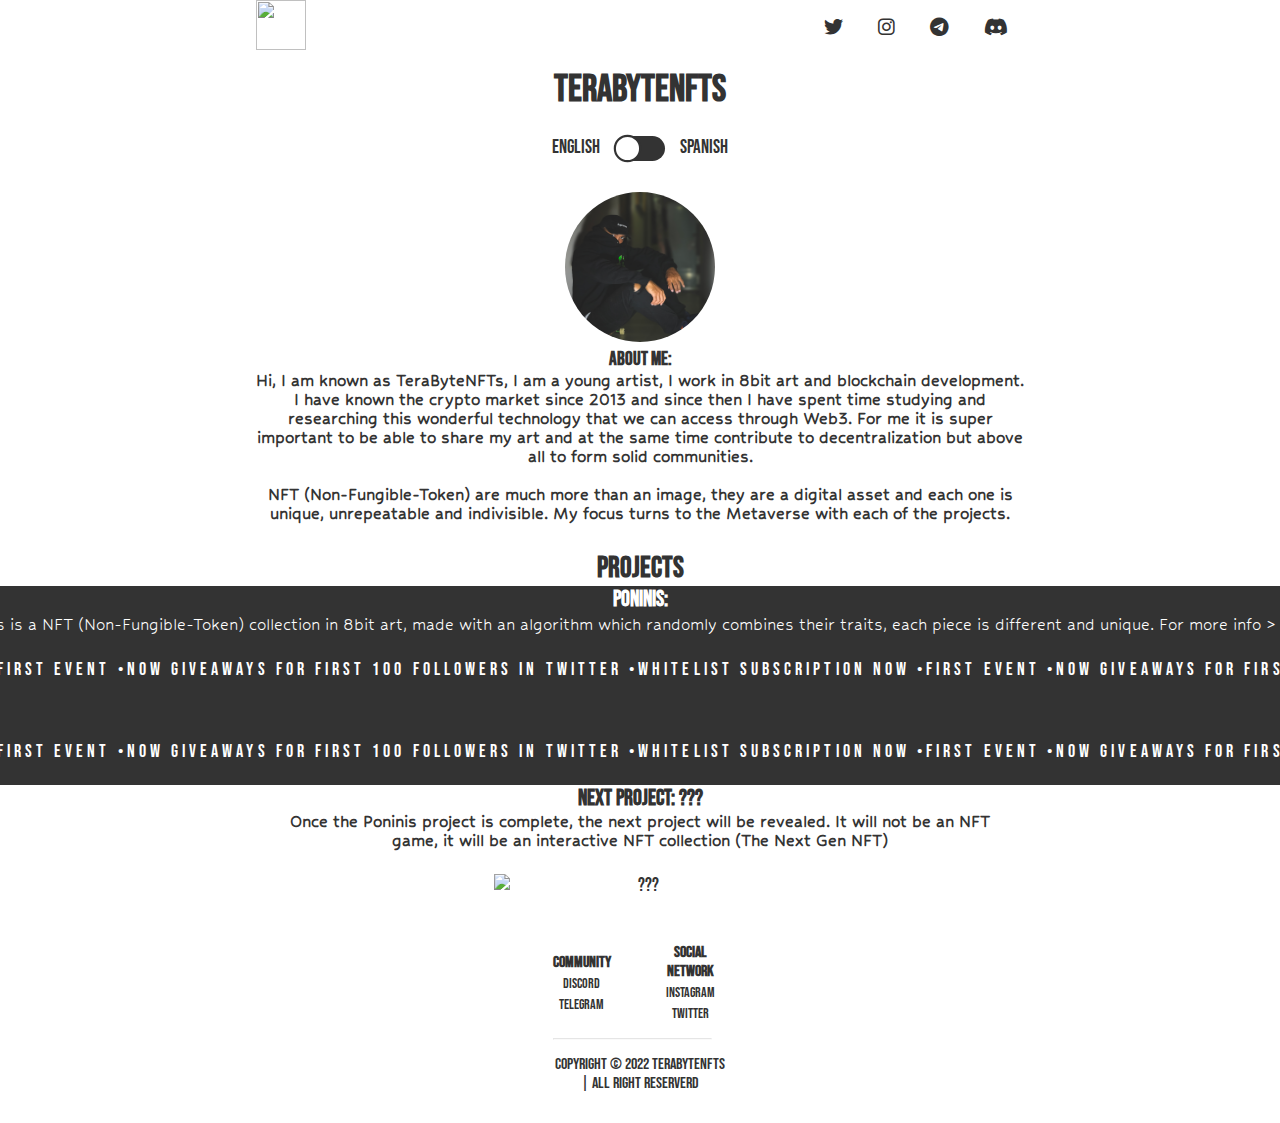
==== commit 14ecd60e: "update web" ====
--- a/index.html
+++ b/index.html
@@ -104,53 +104,53 @@
         <div class="slideNFT">
           <div class="slide-text1">
             <div class="slide-text">
-                <h6>Whitelist Suscription Soon •</h6>
-            </div>
-            <div class="slide-text">
-                <h6>First Event •</h6>
-            </div>
-            <div class="slide-text">
-                <h6>Now Giveaways For First 100 Followers In Twitter •</h6>
-            </div>
-            <div class="slide-text">
-                <h6>Whitelist Suscription Soon •</h6>
-            </div>
-            <div class="slide-text">
-                <h6>First Event •</h6>
-            </div>
-            <div class="slide-text">
-                <h6>Now Giveaways For First 100 Followers In Twitter •</h6>
-            </div>
-            <div class="slide-text">
-                <h6>Whitelist Suscription Soon •</h6>
-            </div>
-            <div class="slide-text">
-                <h6>First Event •</h6>
-            </div>
-            <div class="slide-text">
-                <h6>Now Giveaways For First 100 Followers In Twitter •</h6>
-            </div>
-
-            <div class="slide-text">
-                <h6>Whitelist Suscription Soon •</h6>
-            </div>
-            <div class="slide-text">
-                <h6>First Event •</h6>
-            </div>
-            <div class="slide-text">
-                <h6>Now Giveaways For First 100 Followers In Twitter •</h6>
-            </div>
-            <div class="slide-text">
-                <h6>Whitelist Suscription Soon •</h6>
-            </div>
-            <div class="slide-text">
-                <h6>First Event •</h6>
-            </div>
-            <div class="slide-text">
-                <h6>Now Giveaways For First 100 Followers In Twitter •</h6>
-            </div>
-            <div class="slide-text">
-                <h6>Whitelist Suscription Soon •</h6>
+                <h6>Whitelist Subscription Now •</h6>
+            </div>
+            <div class="slide-text">
+                <h6>First Event •</h6>
+            </div>
+            <div class="slide-text">
+                <h6>Now Giveaways For First 100 Followers In Twitter •</h6>
+            </div>
+            <div class="slide-text">
+                <h6>Whitelist Subscription Now •</h6>
+            </div>
+            <div class="slide-text">
+                <h6>First Event •</h6>
+            </div>
+            <div class="slide-text">
+                <h6>Now Giveaways For First 100 Followers In Twitter •</h6>
+            </div>
+            <div class="slide-text">
+                <h6>Whitelist Subscription Now •</h6>
+            </div>
+            <div class="slide-text">
+                <h6>First Event •</h6>
+            </div>
+            <div class="slide-text">
+                <h6>Now Giveaways For First 100 Followers In Twitter •</h6>
+            </div>
+
+            <div class="slide-text">
+                <h6>Whitelist Subscription Now •</h6>
+            </div>
+            <div class="slide-text">
+                <h6>First Event •</h6>
+            </div>
+            <div class="slide-text">
+                <h6>Now Giveaways For First 100 Followers In Twitter •</h6>
+            </div>
+            <div class="slide-text">
+                <h6>Whitelist Subscription Now •</h6>
+            </div>
+            <div class="slide-text">
+                <h6>First Event •</h6>
+            </div>
+            <div class="slide-text">
+                <h6>Now Giveaways For First 100 Followers In Twitter •</h6>
+            </div>
+            <div class="slide-text">
+                <h6>Whitelist Subscription Now •</h6>
             </div>
             <div class="slide-text">
                 <h6>First Event •</h6>
@@ -278,53 +278,53 @@
 
           <div class="slide-text2">
             <div class="slide-text">
-                <h6>Whitelist Suscription Soon •</h6>
-            </div>
-            <div class="slide-text">
-                <h6>First Event •</h6>
-            </div>
-            <div class="slide-text">
-                <h6>Now Giveaways For First 100 Followers In Twitter •</h6>
-            </div>
-            <div class="slide-text">
-                <h6>Whitelist Suscription Soon •</h6>
-            </div>
-            <div class="slide-text">
-                <h6>First Event •</h6>
-            </div>
-            <div class="slide-text">
-                <h6>Now Giveaways For First 100 Followers In Twitter •</h6>
-            </div>
-            <div class="slide-text">
-                <h6>Whitelist Suscription Soon •</h6>
-            </div>
-            <div class="slide-text">
-                <h6>First Event •</h6>
-            </div>
-            <div class="slide-text">
-                <h6>Now Giveaways For First 100 Followers In Twitter •</h6>
-            </div>
-
-            <div class="slide-text">
-                <h6>Whitelist Suscription Soon •</h6>
-            </div>
-            <div class="slide-text">
-                <h6>First Event •</h6>
-            </div>
-            <div class="slide-text">
-                <h6>Now Giveaways For First 100 Followers In Twitter •</h6>
-            </div>
-            <div class="slide-text">
-                <h6>Whitelist Suscription Soon •</h6>
-            </div>
-            <div class="slide-text">
-                <h6>First Event •</h6>
-            </div>
-            <div class="slide-text">
-                <h6>Now Giveaways For First 100 Followers In Twitter •</h6>
-            </div>
-            <div class="slide-text">
-                <h6>Whitelist Suscription Soon •</h6>
+                <h6>Whitelist Subscription Now •</h6>
+            </div>
+            <div class="slide-text">
+                <h6>First Event •</h6>
+            </div>
+            <div class="slide-text">
+                <h6>Now Giveaways For First 100 Followers In Twitter •</h6>
+            </div>
+            <div class="slide-text">
+                <h6>Whitelist Subscription Now •</h6>
+            </div>
+            <div class="slide-text">
+                <h6>First Event •</h6>
+            </div>
+            <div class="slide-text">
+                <h6>Now Giveaways For First 100 Followers In Twitter •</h6>
+            </div>
+            <div class="slide-text">
+                <h6>Whitelist Subscription Now •</h6>
+            </div>
+            <div class="slide-text">
+                <h6>First Event •</h6>
+            </div>
+            <div class="slide-text">
+                <h6>Now Giveaways For First 100 Followers In Twitter •</h6>
+            </div>
+
+            <div class="slide-text">
+                <h6>Whitelist Subscription Now •</h6>
+            </div>
+            <div class="slide-text">
+                <h6>First Event •</h6>
+            </div>
+            <div class="slide-text">
+                <h6>Now Giveaways For First 100 Followers In Twitter •</h6>
+            </div>
+            <div class="slide-text">
+                <h6>Whitelist Subscription Now •</h6>
+            </div>
+            <div class="slide-text">
+                <h6>First Event •</h6>
+            </div>
+            <div class="slide-text">
+                <h6>Now Giveaways For First 100 Followers In Twitter •</h6>
+            </div>
+            <div class="slide-text">
+                <h6>Whitelist Subscription Now •</h6>
             </div>
             <div class="slide-text">
                 <h6>First Event •</h6>
--- a/css/style.css
+++ b/css/style.css
@@ -271,14 +271,14 @@
 
 .slide-text1 {
     display: flex;
-    width: calc(208px * 18);
+    width: calc(209px * 18);
     animation: text1 40s reverse linear infinite;
     position: relative;
 }
 
 .slide-text2 {
     display: flex;
-    width: calc(208px * 18);
+    width: calc(209px * 18);
     animation: text2 40s linear infinite;
     position: relative;
 }
@@ -311,7 +311,7 @@
         transform: translateX(0);
     }
     100% {
-        transform: translateX(calc(-208px * 9));
+        transform: translateX(calc(-209px * 9));
     }
 }
 
@@ -320,7 +320,7 @@
         transform: translateX(0);
     }
     100% {
-        transform: translateX(calc(-208px * 9));
+        transform: translateX(calc(-209px * 9));
     }
 }
 
@@ -478,11 +478,11 @@
     }
 
     .slide-text1 {
-        width: calc(308px * 18);
+        width: calc(310px * 18);
     }
     
     .slide-text2 {
-        width: calc(308px * 18);
+        width: calc(310px * 18);
     }
 
     .slide-text h6 {
@@ -513,7 +513,7 @@
             transform: translateX(0);
         }
         100% {
-            transform: translateX(calc(-308px * 9));
+            transform: translateX(calc(-310px * 9));
         }
     }
 
@@ -522,7 +522,7 @@
             transform: translateX(0);
         }
         100% {
-            transform: translateX(calc(-308px * 9));
+            transform: translateX(calc(-310px * 9));
         }
     }
 
